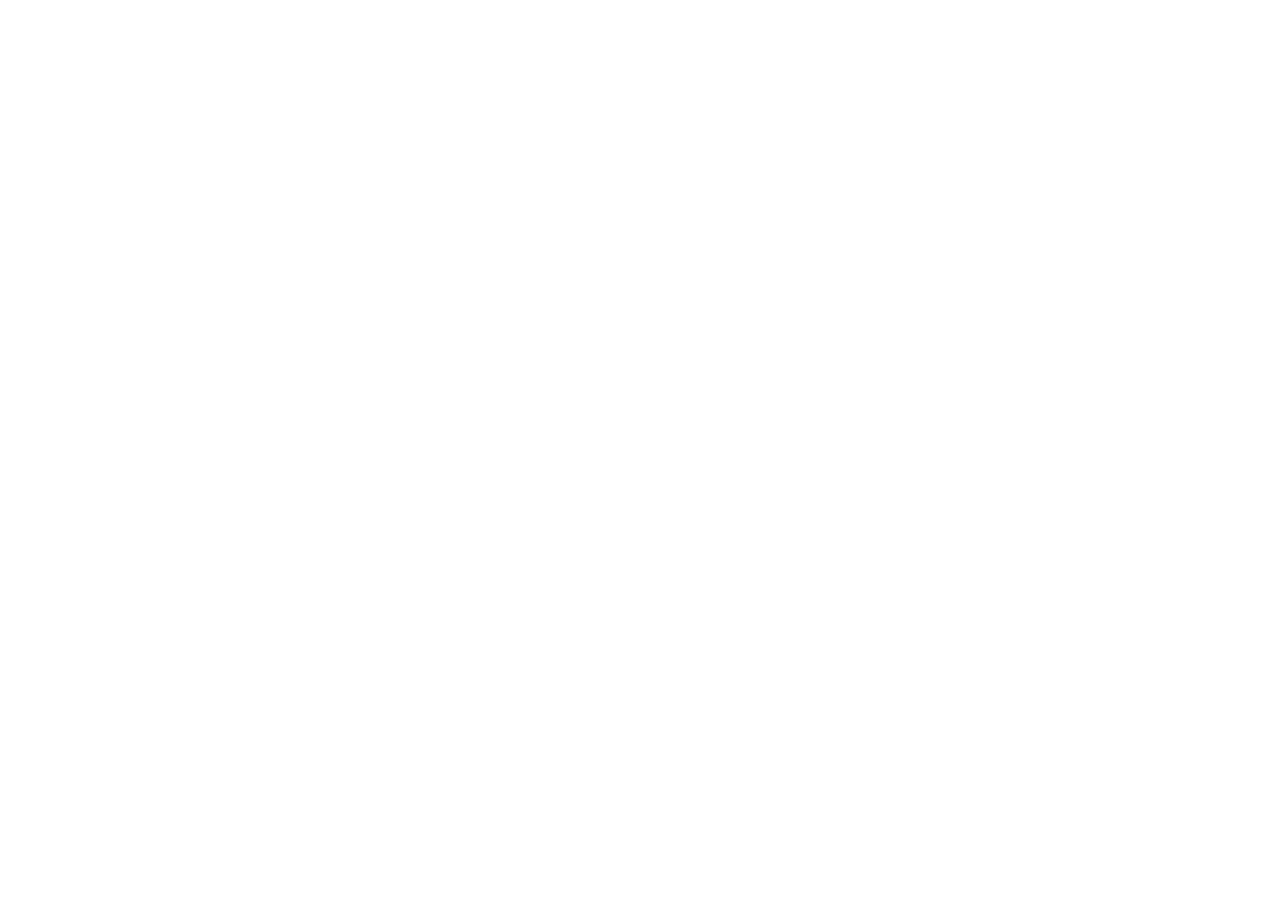
==== index.html @ 002d3dc2 "criei a pagina principal" ====
<!DOCTYPE html>
<html lang="pt-br">
<head>
    <meta charset="UTF-8">
    <meta http-equiv="X-UA-Compatible" content="IE=edge">
    <meta name="viewport" content="width=device-width, initial-scale=1.0">
    <title>Redes Sociais</title>
    <link rel="shortcut icon" href="favicon.ico" type="image/x-icon">
</head>
<body>
    
</body>
</html>
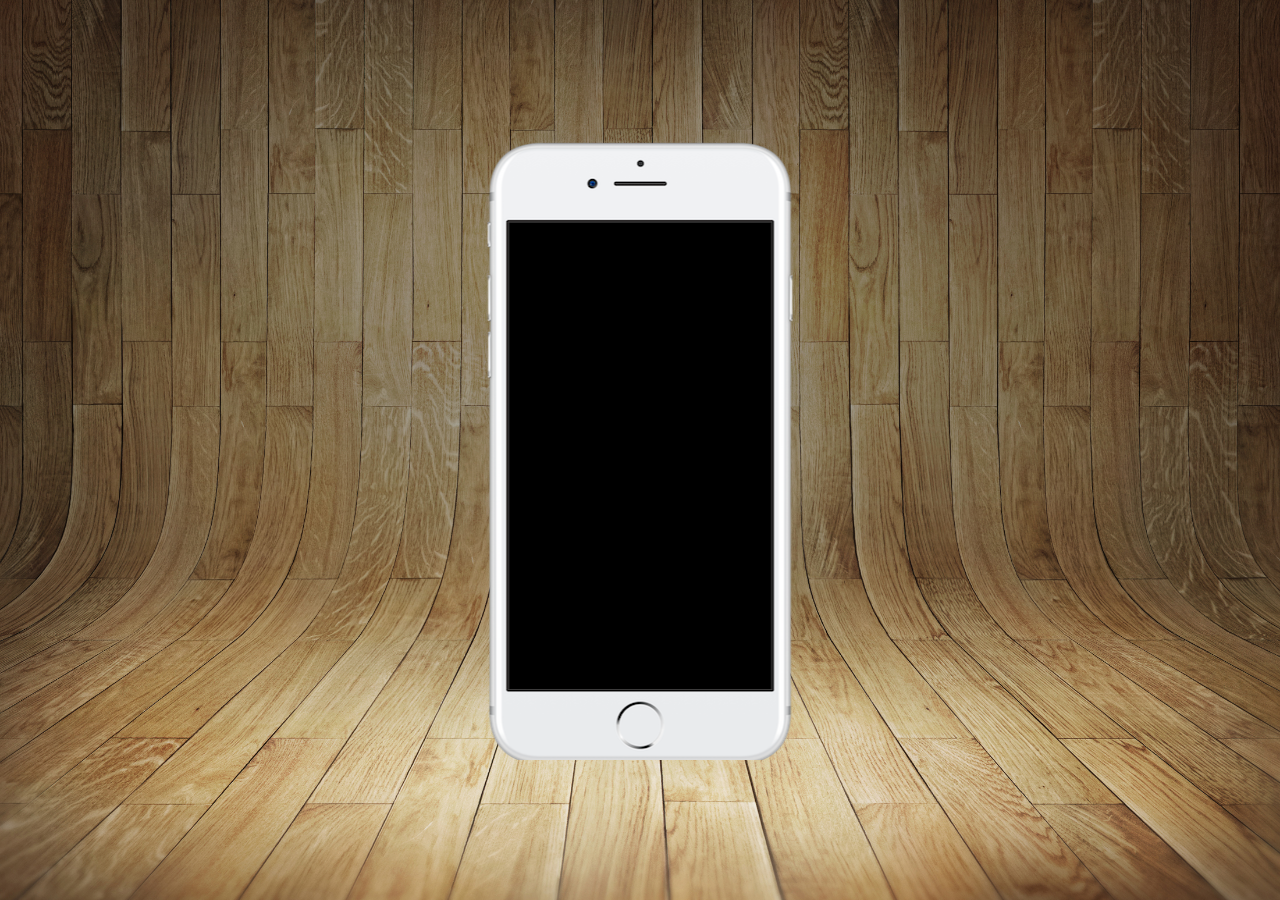
==== commit c83bd3d1: "pagina principal atualizada" ====
--- a/index.html
+++ b/index.html
@@ -6,8 +6,16 @@
     <meta name="viewport" content="width=device-width, initial-scale=1.0">
     <title>Redes Sociais</title>
     <link rel="shortcut icon" href="favicon.ico" type="image/x-icon">
+    <link rel="stylesheet" href="./estilos/style.css">
 </head>
 <body>
-    
+    <main>
+        <section id="telefone">
+
+        </section>
+        <section id="redes-sociais">
+
+        </section>
+    </main>
 </body>
 </html>--- a/estilos/style.css
+++ b/estilos/style.css
@@ -0,0 +1,36 @@
+@charset "UTF-8";
+
+* {
+    margin: 0px;
+    padding: 0px;
+}
+
+html, body {
+    height: 100vh;
+    width: 100vw;
+}
+
+body {
+    background-image: url(../imagens/fundo-madeira.jpg);
+    background-repeat: no-repeat;
+    background-position: center center;
+    background-size: cover;
+    background-attachment: fixed;
+}
+
+main {
+    height: 100vh;
+    position: relative;
+}
+
+section#telefone {
+    position: absolute;
+    top: 50%;
+    left: 50%;
+    transform: translate(-50%, -50%);
+
+    height: 620px;
+    width: 311px;
+    background-image: url(../imagens/frame-iphone.png);
+    background-repeat: no-repeat; 
+}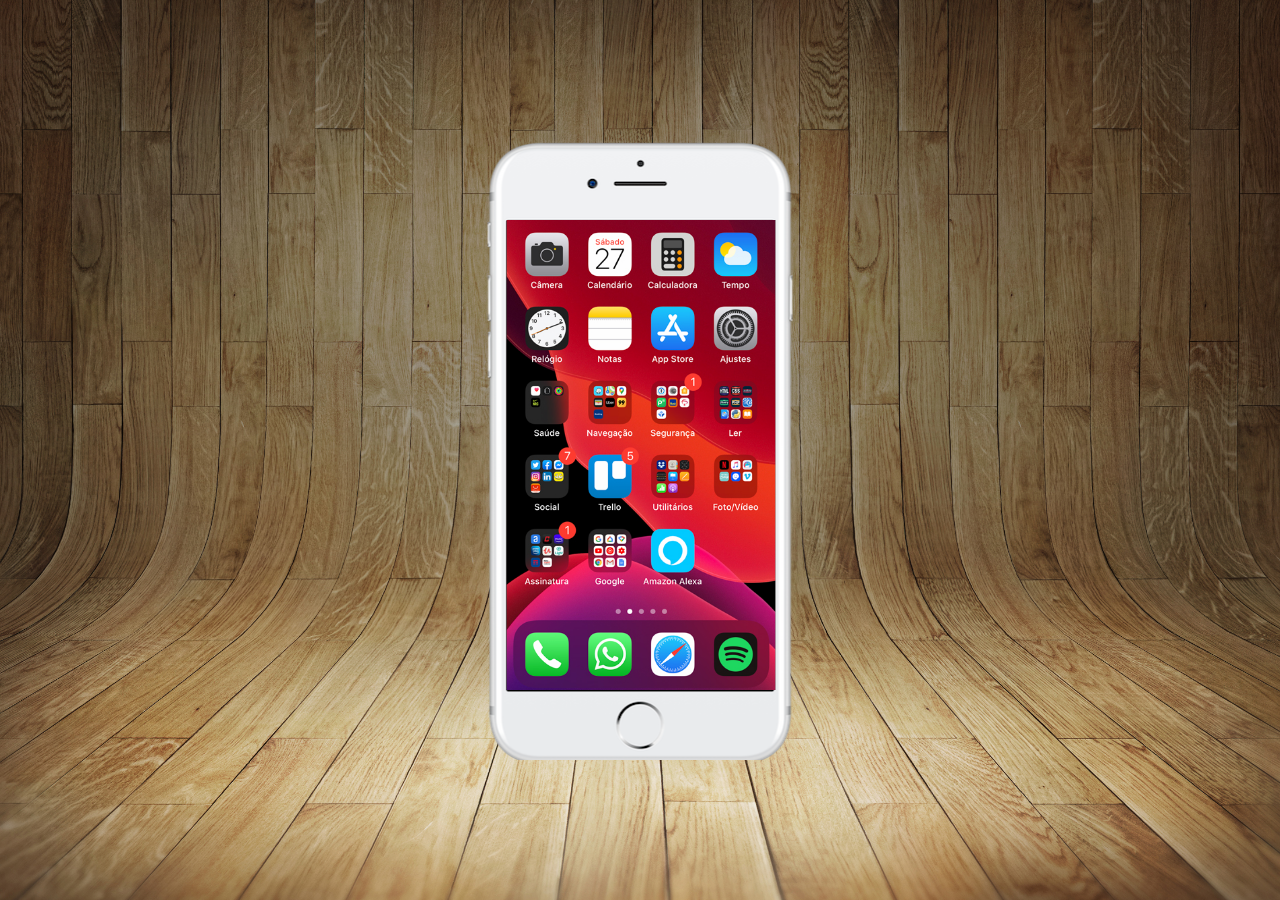
==== commit d6c2ce2d: "criei a tela home" ====
--- a/index.html
+++ b/index.html
@@ -11,7 +11,9 @@
 <body>
     <main>
         <section id="telefone">
+            <iframe src="home.html" name="tela" id="tela" frameborder="0">
 
+            </iframe>
         </section>
         <section id="redes-sociais">
 
--- a/estilos/style.css
+++ b/estilos/style.css
@@ -33,4 +33,12 @@
     width: 311px;
     background-image: url(../imagens/frame-iphone.png);
     background-repeat: no-repeat; 
+}
+
+iframe#tela {
+    position: relative;
+    top: 80px;
+    left: 22px;
+    width: 269px;
+    height: 470px;
 }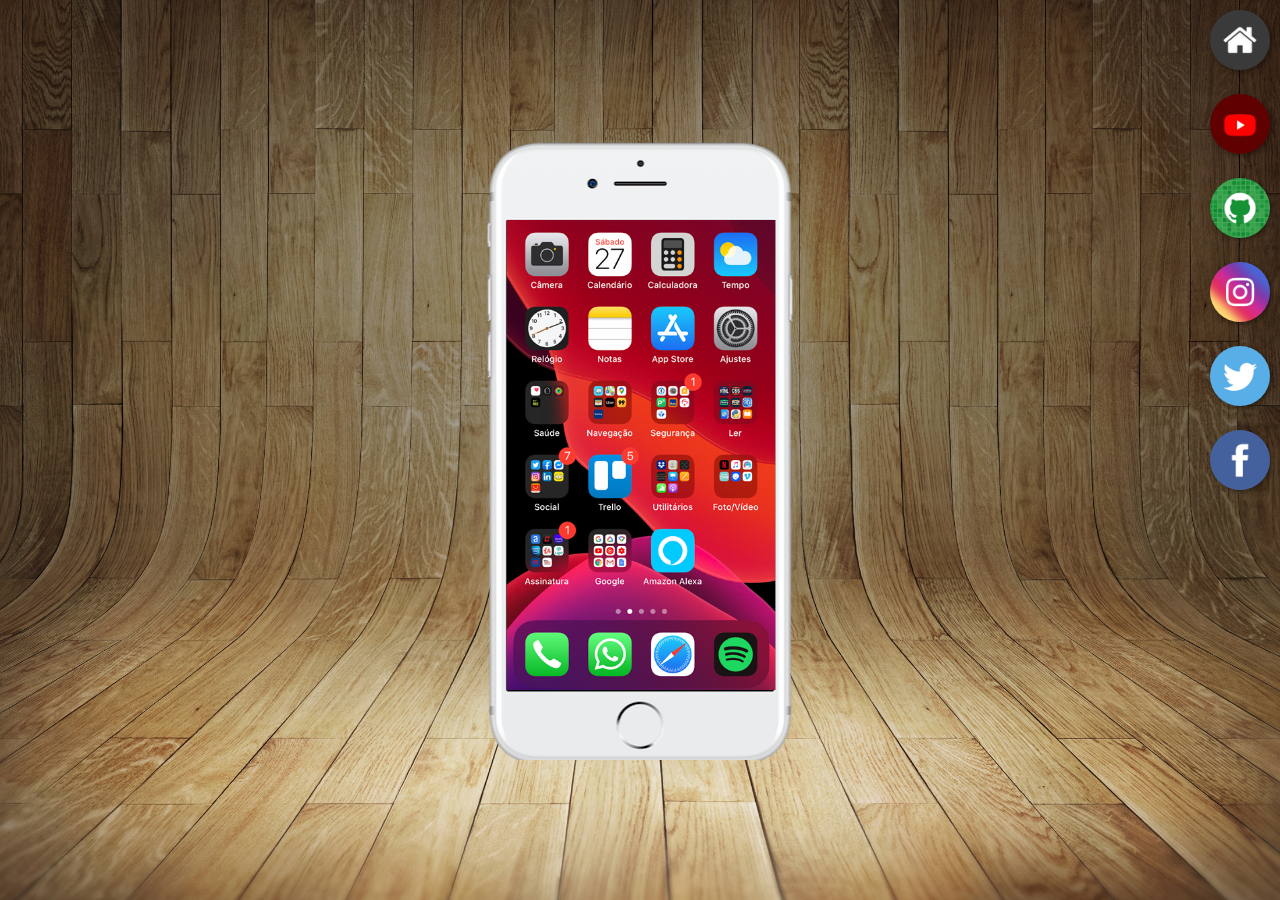
==== commit 5e72b711: "criacao dos botoes" ====
--- a/index.html
+++ b/index.html
@@ -12,11 +12,16 @@
     <main>
         <section id="telefone">
             <iframe src="home.html" name="tela" id="tela" frameborder="0">
-
+                Seu navegador não é compatível com isso.
             </iframe>
         </section>
         <section id="redes-sociais">
-
+            <a href="#" target="tela"><img src="imagens/logo-home.jpg" alt="Home"></a> <br>
+            <a href="#" target="tela"><img src="imagens/logo-youtube.jpg" alt="Youtube"></a> <br>
+            <a href="#" target="tela"><img src="imagens/logo-github.jpg" alt="Github"></a> <br>
+            <a href="#" target="tela"><img src="imagens/logo-instagram.jpg" alt="Instagram"></a> <br>
+            <a href="#" target="tela"><img src="imagens/logo-twitter.jpg" alt="Twitter"></a> <br>
+            <a href="#" target="tela"><img src="imagens/logo-facebook.jpg" alt="Facebook"></a>
         </section>
     </main>
 </body>
--- a/estilos/style.css
+++ b/estilos/style.css
@@ -41,4 +41,23 @@
     left: 22px;
     width: 269px;
     height: 470px;
+}
+
+section#redes-sociais {
+    text-align: right;
+}
+
+section#redes-sociais > a > img {
+    width: 60px;
+    margin: 10px;
+    border-radius: 50%;
+    box-shadow: 2px 2px 5px rgba(0, 0, 0, 0.397);
+    box-sizing: border-box;
+}
+
+section#redes-sociais img:hover {
+    border: 2px solid rgba(255, 255, 255, 0.603);
+    transform: translate(-3px, -3px);
+    box-shadow: 5px 5px 10px rgba(0, 0, 0, 0.548);
+    transition: transform .3s;
 }